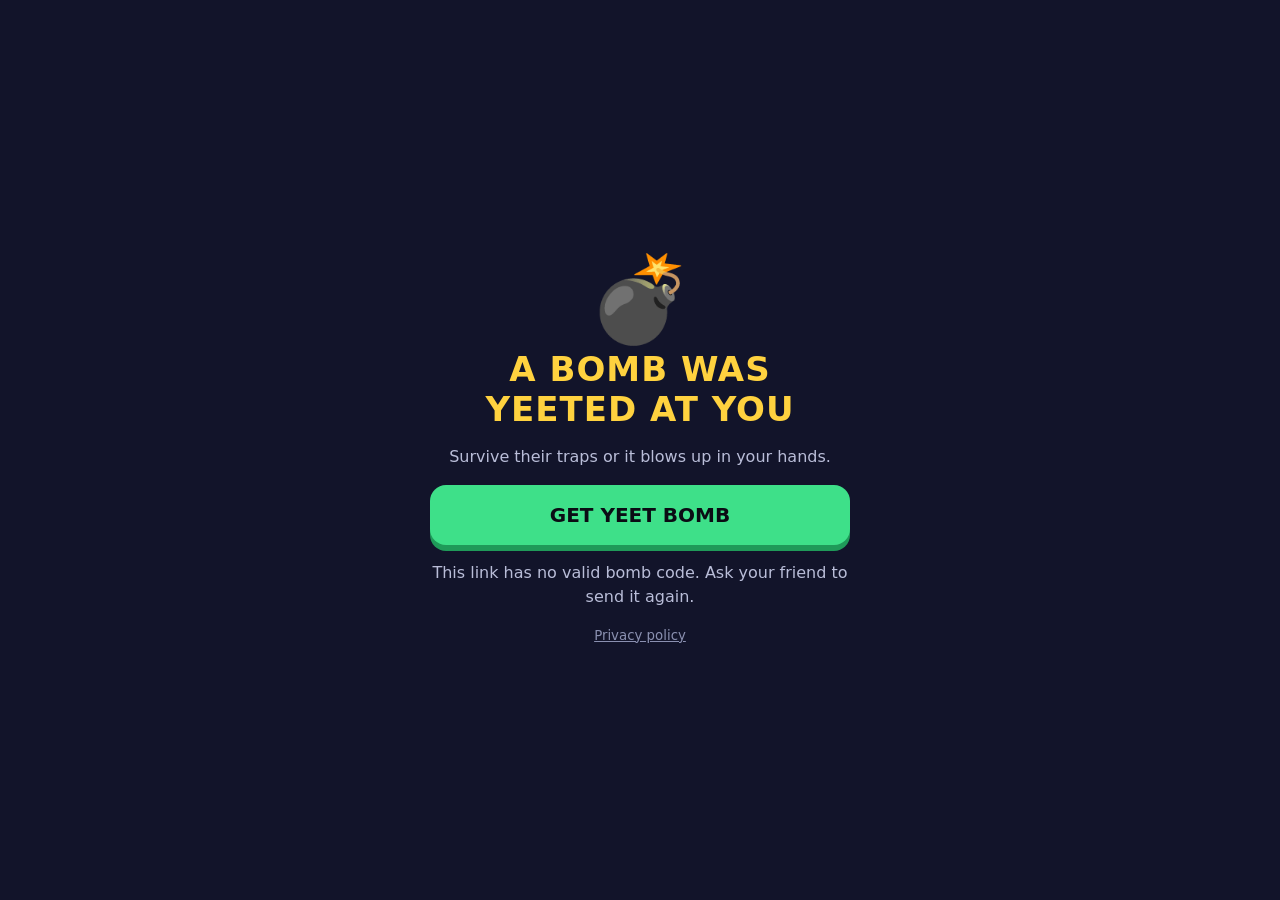
==== b/index.html @ 74ba8cb2 "Add bomb invite page; disclose game events, votes and clipboard check Co-Authored-By: Claude Opus 5." ====
<!doctype html>
<html lang="en">
<head>
<meta charset="utf-8">
<meta name="viewport" content="width=device-width, initial-scale=1">
<meta name="robots" content="noindex">
<title>A bomb was YEETED at you | YEET BOMB</title>
<meta property="og:title" content="💣 A bomb was YEETED at you">
<meta property="og:description" content="Survive their traps or it blows up in your hands. Tap to open it in YEET BOMB.">
<style>
  body { margin: 0; min-height: 100vh; display: flex; align-items: center; justify-content: center; background: #12142a; color: #fff;
         font-family: system-ui, -apple-system, Segoe UI, Roboto, sans-serif; text-align: center; }
  main { max-width: 420px; padding: 32px 22px; }
  h1 { font-size: 34px; margin: 8px 0; color: #ffd23f; letter-spacing: 1px; }
  .bomb { font-size: 84px; line-height: 1; }
  .code { font-size: 30px; font-weight: 800; letter-spacing: 3px; background: #1f2340; border: 3px dashed #ff4d5e; border-radius: 14px; padding: 12px; margin: 18px 0; }
  .btn { display: block; width: 100%; box-sizing: border-box; padding: 18px; margin: 12px 0; border: 0; border-radius: 16px; font-size: 20px; font-weight: 800;
         color: #fff; background: #ff4d5e; box-shadow: 0 6px 0 #b8283a; text-decoration: none; cursor: pointer; }
  .btn.alt { background: #3ee089; box-shadow: 0 6px 0 #1f9a59; color: #0b0c14; }
  p { color: #b9bdd8; line-height: 1.5; }
  small a { color: #8a90b0; }
  .hidden { display: none; }
</style>
</head>
<body>
<main>
  <div class="bomb">💣</div>
  <h1>A BOMB WAS YEETED AT YOU</h1>
  <p id="lead">Survive their traps or it blows up in your hands.</p>
  <div class="code" id="code">BOMB-??????</div>
  <button class="btn" id="open">OPEN IN YEET BOMB</button>
  <a class="btn alt" id="store" href="https://play.google.com/store/apps/details?id=com.driveiq.yeetbomb">GET YEET BOMB</a>
  <p id="note">Tapping copies the code. If you just installed the game, open it and the bomb will be waiting.</p>
  <p id="bad" class="hidden">This link has no valid bomb code. Ask your friend to send it again.</p>
  <small><a href="../">Privacy policy</a></small>
</main>
<script>
  // Codes use 2-9 and A-Z without I, L, O (same alphabet as the game).
  var raw = (new URLSearchParams(location.search).get("c") || "").toUpperCase().replace(/^BOMB-?/, "");
  var ok = /^[23456789ABCDEFGHJKMNPQRSTUVWXYZ]{6}$/.test(raw);
  var pkg = "com.driveiq.yeetbomb";
  var store = "https://play.google.com/store/apps/details?id=" + pkg + (ok ? "&referrer=" + encodeURIComponent("bomb=" + raw) : "");
  document.getElementById("store").href = store;
  if (!ok) {
    document.getElementById("code").classList.add("hidden");
    document.getElementById("open").classList.add("hidden");
    document.getElementById("note").classList.add("hidden");
    document.getElementById("bad").classList.remove("hidden");
  } else {
    document.getElementById("code").textContent = "BOMB-" + raw;
  }

  function fallbackCopy(text) {
    var t = document.createElement("textarea");
    t.value = text;
    document.body.appendChild(t);
    t.select();
    try { document.execCommand("copy"); } catch (e) {}
    document.body.removeChild(t);
  }

  function copyCode() {
    var text = "BOMB-" + raw;
    if (navigator.clipboard && navigator.clipboard.writeText) {
      return navigator.clipboard.writeText(text).catch(function () { fallbackCopy(text); });
    }
    fallbackCopy(text);
    return Promise.resolve();
  }

  // Copy first (the game reads the code from the clipboard), then open the app, or the store if it isn't installed.
  document.getElementById("open").addEventListener("click", function () {
    copyCode().then(function () {
      if (/android/i.test(navigator.userAgent)) {
        location.href = "intent://bomb/" + raw + "#Intent;scheme=yeetbomb;package=" + pkg +
          ";S.browser_fallback_url=" + encodeURIComponent(store) + ";end";
      } else {
        document.getElementById("note").textContent = "Code copied. YEET BOMB is on Android: get it, then tap OPEN in the game.";
      }
    });
  });
  document.getElementById("store").addEventListener("click", function () { if (ok) copyCode(); });
</script>
</body>
</html>
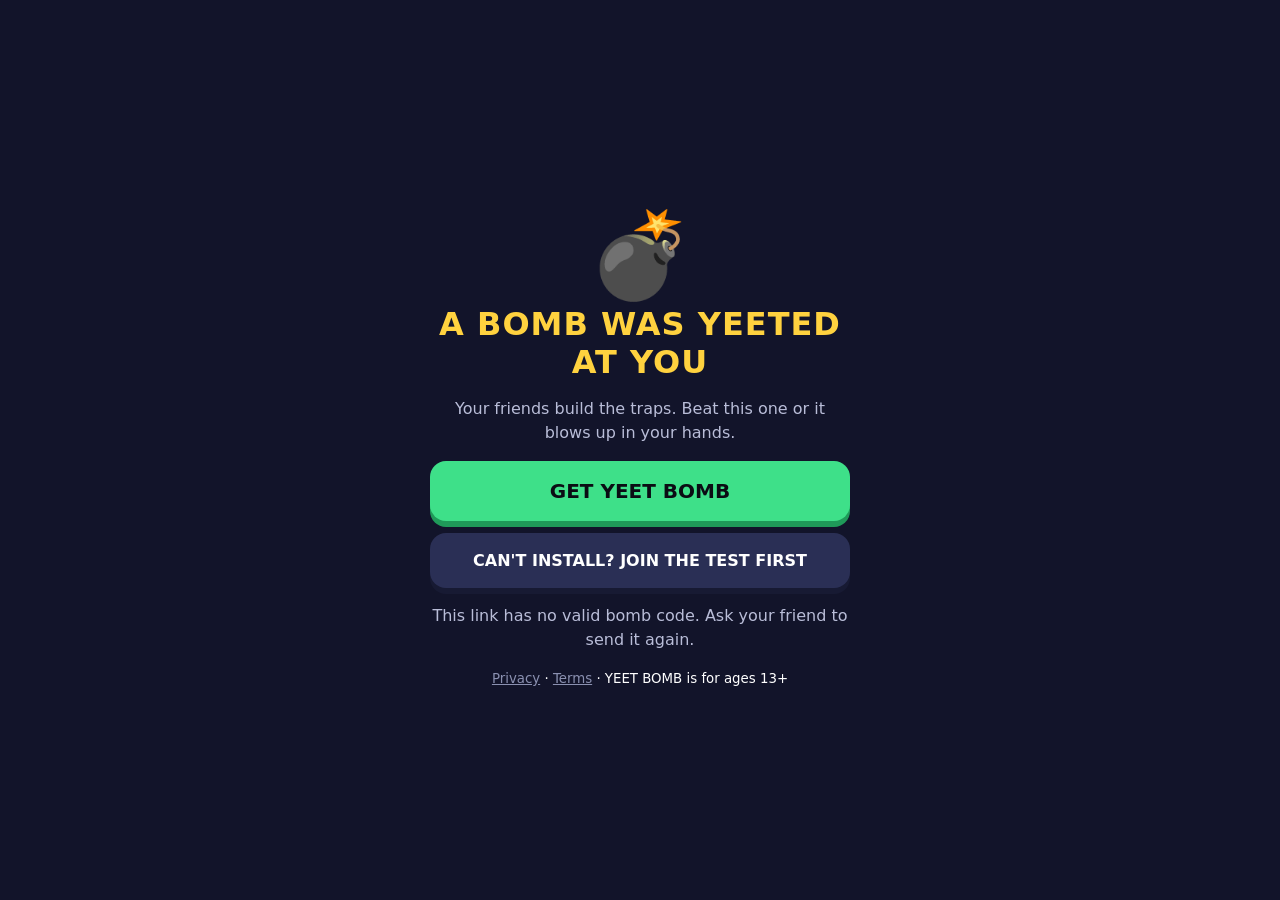
==== commit c202e3d7: "Invite page names the sender and offers the test opt-in; add challenge and terms pages; privacy poli" ====
--- a/b/index.html
+++ b/b/index.html
@@ -6,17 +6,19 @@
 <meta name="robots" content="noindex">
 <title>A bomb was YEETED at you | YEET BOMB</title>
 <meta property="og:title" content="💣 A bomb was YEETED at you">
-<meta property="og:description" content="Survive their traps or it blows up in your hands. Tap to open it in YEET BOMB.">
+<meta property="og:description" content="Your friends build the traps. Beat this one or it blows up in your hands.">
+<meta property="og:image" content="https://blankcanvas-software.github.io/yeetbomb-privacy/card.png">
 <style>
   body { margin: 0; min-height: 100vh; display: flex; align-items: center; justify-content: center; background: #12142a; color: #fff;
          font-family: system-ui, -apple-system, Segoe UI, Roboto, sans-serif; text-align: center; }
   main { max-width: 420px; padding: 32px 22px; }
-  h1 { font-size: 34px; margin: 8px 0; color: #ffd23f; letter-spacing: 1px; }
+  h1 { font-size: 32px; margin: 8px 0; color: #ffd23f; letter-spacing: 1px; }
   .bomb { font-size: 84px; line-height: 1; }
-  .code { font-size: 30px; font-weight: 800; letter-spacing: 3px; background: #1f2340; border: 3px dashed #ff4d5e; border-radius: 14px; padding: 12px; margin: 18px 0; }
+  .code { font-size: 28px; font-weight: 800; letter-spacing: 3px; background: #1f2340; border: 3px dashed #ff4d5e; border-radius: 14px; padding: 12px; margin: 18px 0; }
   .btn { display: block; width: 100%; box-sizing: border-box; padding: 18px; margin: 12px 0; border: 0; border-radius: 16px; font-size: 20px; font-weight: 800;
          color: #fff; background: #ff4d5e; box-shadow: 0 6px 0 #b8283a; text-decoration: none; cursor: pointer; }
   .btn.alt { background: #3ee089; box-shadow: 0 6px 0 #1f9a59; color: #0b0c14; }
+  .btn.ghost { background: #2a2f55; box-shadow: 0 6px 0 #171a33; font-size: 16px; }
   p { color: #b9bdd8; line-height: 1.5; }
   small a { color: #8a90b0; }
   .hidden { display: none; }
@@ -25,29 +27,37 @@
 <body>
 <main>
   <div class="bomb">💣</div>
-  <h1>A BOMB WAS YEETED AT YOU</h1>
-  <p id="lead">Survive their traps or it blows up in your hands.</p>
+  <h1 id="title">A BOMB WAS YEETED AT YOU</h1>
+  <p>Your friends build the traps. Beat this one or it blows up in your hands.</p>
   <div class="code" id="code">BOMB-??????</div>
   <button class="btn" id="open">OPEN IN YEET BOMB</button>
   <a class="btn alt" id="store" href="https://play.google.com/store/apps/details?id=com.driveiq.yeetbomb">GET YEET BOMB</a>
+  <a class="btn ghost" id="join" href="https://play.google.com/apps/testing/com.driveiq.yeetbomb">CAN'T INSTALL? JOIN THE TEST FIRST</a>
   <p id="note">Tapping copies the code. If you just installed the game, open it and the bomb will be waiting.</p>
   <p id="bad" class="hidden">This link has no valid bomb code. Ask your friend to send it again.</p>
-  <small><a href="../">Privacy policy</a></small>
+  <small><a href="../">Privacy</a> · <a href="../terms/">Terms</a> · YEET BOMB is for ages 13+</small>
 </main>
 <script>
+  var SUPABASE = "https://hhuzjlatcybgzmvbjaps.supabase.co";
+  var ANON = "eyJhbGciOiJIUzI1NiIsInR5cCI6IkpXVCJ9.eyJpc3MiOiJzdXBhYmFzZSIsInJlZiI6ImhodXpqbGF0Y3liZ3ptdmJqYXBzIiwicm9sZSI6ImFub24iLCJpYXQiOjE3OTE3MTMyNDUsImV4cCI6MjEwNzI4OTI0NX0.iV5COqltjgpRrw9MvNi_KXi9U9Oir5xAvUHxO-dURFw";
+  var q = new URLSearchParams(location.search);
   // Codes use 2-9 and A-Z without I, L, O (same alphabet as the game).
-  var raw = (new URLSearchParams(location.search).get("c") || "").toUpperCase().replace(/^BOMB-?/, "");
+  var raw = (q.get("c") || "").toUpperCase().replace(/^BOMB-?/, "");
   var ok = /^[23456789ABCDEFGHJKMNPQRSTUVWXYZ]{6}$/.test(raw);
+  var from = (q.get("from") || "").replace(/[^\w\-. ]/g, "").slice(0, 16);
   var pkg = "com.driveiq.yeetbomb";
   var store = "https://play.google.com/store/apps/details?id=" + pkg + (ok ? "&referrer=" + encodeURIComponent("bomb=" + raw) : "");
   document.getElementById("store").href = store;
+  if (from) document.getElementById("title").textContent = "@" + from.toUpperCase() + " YEETED A BOMB AT YOU";
   if (!ok) {
-    document.getElementById("code").classList.add("hidden");
-    document.getElementById("open").classList.add("hidden");
-    document.getElementById("note").classList.add("hidden");
+    ["code", "open", "note"].forEach(function (id) { document.getElementById(id).classList.add("hidden"); });
     document.getElementById("bad").classList.remove("hidden");
   } else {
     document.getElementById("code").textContent = "BOMB-" + raw;
+    // Anonymous "invite opened" count (no personal data): measures how many links get opened.
+    fetch(SUPABASE + "/rest/v1/rpc/log_invite_open", { method: "POST",
+      headers: { "apikey": ANON, "Authorization": "Bearer " + ANON, "Content-Type": "application/json" },
+      body: JSON.stringify({ code: raw, src: "landing_b" }) }).catch(function () {});
   }
 
   function fallbackCopy(text) {
@@ -68,12 +78,12 @@
     return Promise.resolve();
   }
 
-  // Copy first (the game reads the code from the clipboard), then open the app, or the store if it isn't installed.
+  // The link carries the bomb (and who sent it) into the app; the copied code is a backup for fresh installs.
   document.getElementById("open").addEventListener("click", function () {
     copyCode().then(function () {
       if (/android/i.test(navigator.userAgent)) {
-        location.href = "intent://bomb/" + raw + "#Intent;scheme=yeetbomb;package=" + pkg +
-          ";S.browser_fallback_url=" + encodeURIComponent(store) + ";end";
+        location.href = "intent://bomb/" + raw + (from ? "?from=" + encodeURIComponent(from) : "") +
+          "#Intent;scheme=yeetbomb;package=" + pkg + ";S.browser_fallback_url=" + encodeURIComponent(store) + ";end";
       } else {
         document.getElementById("note").textContent = "Code copied. YEET BOMB is on Android: get it, then tap OPEN in the game.";
       }
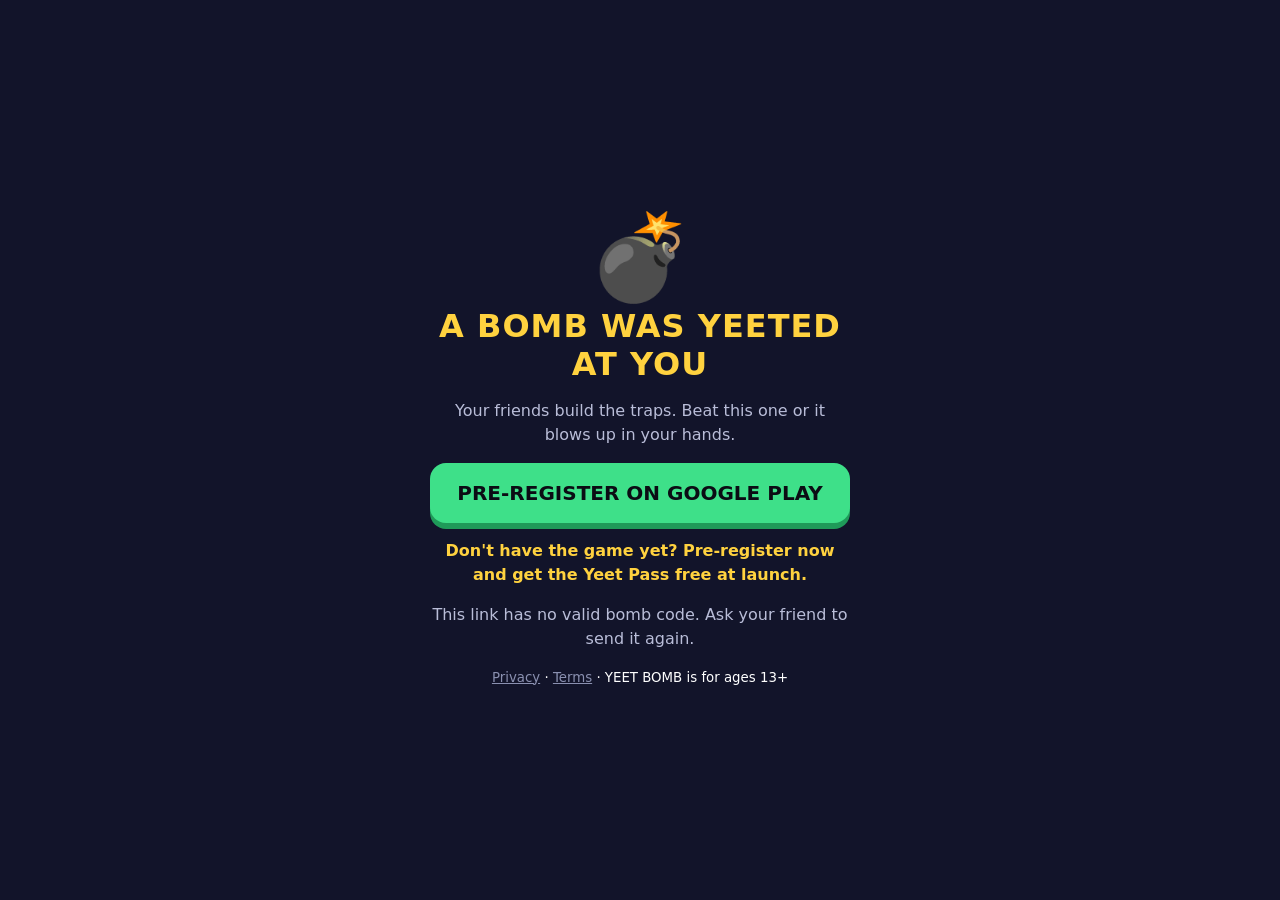
==== commit c94d348f: "feat: pre-registration copy, drop the closed-test link YEET BOMB moved from closed testing to Google" ====
--- a/b/index.html
+++ b/b/index.html
@@ -7,7 +7,7 @@
 <title>A bomb was YEETED at you | YEET BOMB</title>
 <meta property="og:title" content="💣 A bomb was YEETED at you">
 <meta property="og:description" content="Your friends build the traps. Beat this one or it blows up in your hands.">
-<meta property="og:image" content="https://blankcanvas-software.github.io/yeetbomb-privacy/card.png">
+<meta property="og:image" content="https://yeetbomb.softwareblankcanvas.es/card.png">
 <style>
   body { margin: 0; min-height: 100vh; display: flex; align-items: center; justify-content: center; background: #12142a; color: #fff;
          font-family: system-ui, -apple-system, Segoe UI, Roboto, sans-serif; text-align: center; }
@@ -18,8 +18,8 @@
   .btn { display: block; width: 100%; box-sizing: border-box; padding: 18px; margin: 12px 0; border: 0; border-radius: 16px; font-size: 20px; font-weight: 800;
          color: #fff; background: #ff4d5e; box-shadow: 0 6px 0 #b8283a; text-decoration: none; cursor: pointer; }
   .btn.alt { background: #3ee089; box-shadow: 0 6px 0 #1f9a59; color: #0b0c14; }
-  .btn.ghost { background: #2a2f55; box-shadow: 0 6px 0 #171a33; font-size: 16px; }
   p { color: #b9bdd8; line-height: 1.5; }
+  .bonus { color: #ffd23f; font-weight: 700; }
   small a { color: #8a90b0; }
   .hidden { display: none; }
 </style>
@@ -31,11 +31,11 @@
   <p>Your friends build the traps. Beat this one or it blows up in your hands.</p>
   <div class="code" id="code">BOMB-??????</div>
   <button class="btn" id="open">OPEN IN YEET BOMB</button>
-  <a class="btn alt" id="store" href="https://play.google.com/store/apps/details?id=com.driveiq.yeetbomb">GET YEET BOMB</a>
-  <a class="btn ghost" id="join" href="https://play.google.com/apps/testing/com.driveiq.yeetbomb">CAN'T INSTALL? JOIN THE TEST FIRST</a>
+  <a class="btn alt" id="store" href="https://play.google.com/store/apps/details?id=com.driveiq.yeetbomb">PRE-REGISTER ON GOOGLE PLAY</a>
+  <p class="bonus">Don't have the game yet? Pre-register now and get the Yeet Pass free at launch.</p>
   <p id="note">Tapping copies the code. If you just installed the game, open it and the bomb will be waiting.</p>
   <p id="bad" class="hidden">This link has no valid bomb code. Ask your friend to send it again.</p>
-  <small><a href="../">Privacy</a> · <a href="../terms/">Terms</a> · YEET BOMB is for ages 13+</small>
+  <small><a href="../privacy/">Privacy</a> · <a href="../terms/">Terms</a> · YEET BOMB is for ages 13+</small>
 </main>
 <script>
   var SUPABASE = "https://hhuzjlatcybgzmvbjaps.supabase.co";
@@ -85,7 +85,7 @@
         location.href = "intent://bomb/" + raw + (from ? "?from=" + encodeURIComponent(from) : "") +
           "#Intent;scheme=yeetbomb;package=" + pkg + ";S.browser_fallback_url=" + encodeURIComponent(store) + ";end";
       } else {
-        document.getElementById("note").textContent = "Code copied. YEET BOMB is on Android: get it, then tap OPEN in the game.";
+        document.getElementById("note").textContent = "Code copied. YEET BOMB is coming to Android: pre-register on Google Play from your phone.";
       }
     });
   });
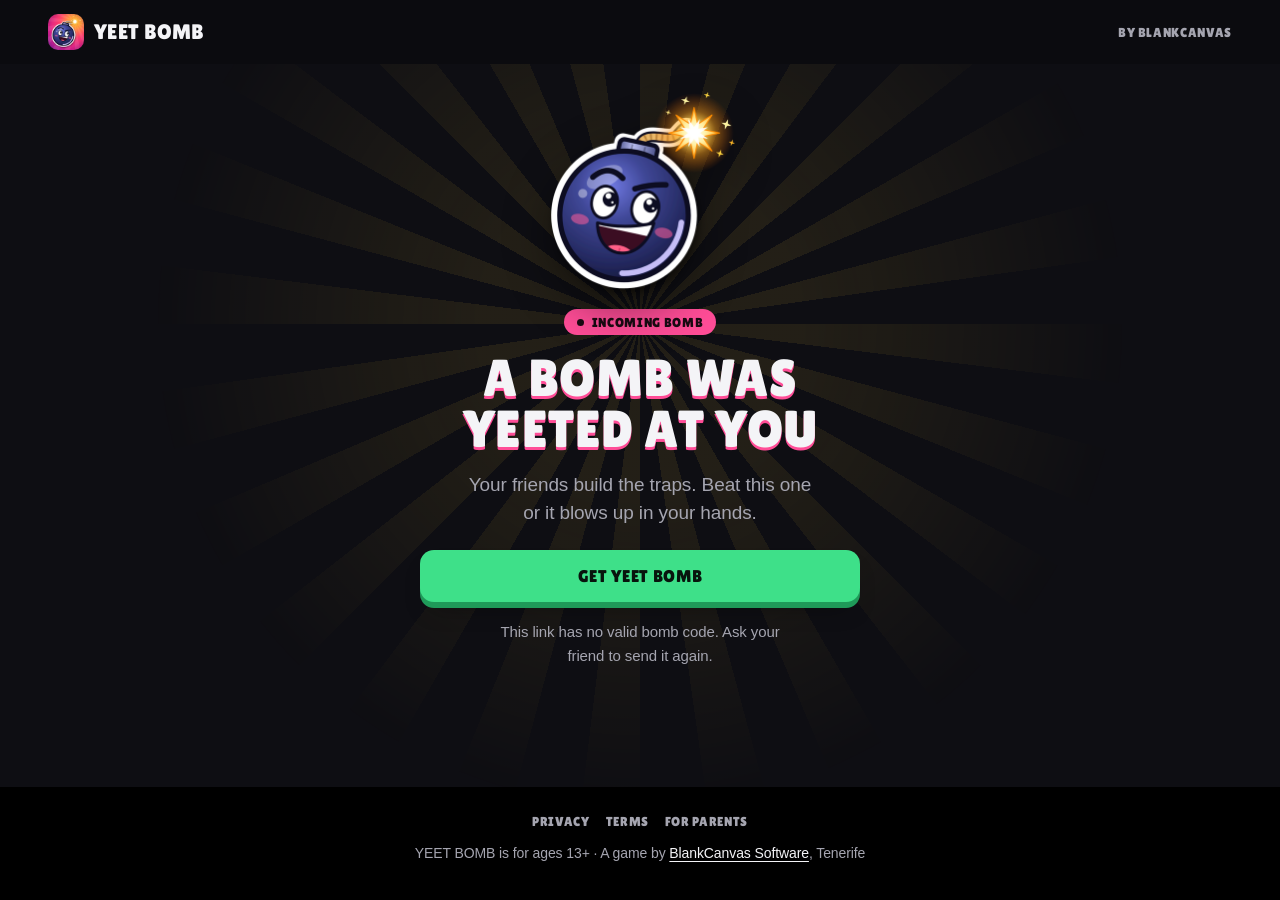
==== commit af4867d5: "Site in the BlankCanvas style; browser version for bomb and trap links; policy of 7 Nov - site.css: " ====
--- a/b/index.html
+++ b/b/index.html
@@ -2,41 +2,43 @@
 <html lang="en">
 <head>
 <meta charset="utf-8">
-<meta name="viewport" content="width=device-width, initial-scale=1">
+<meta name="viewport" content="width=device-width, initial-scale=1, viewport-fit=cover">
 <meta name="robots" content="noindex">
+<meta name="theme-color" content="#0b0b0f">
 <title>A bomb was YEETED at you | YEET BOMB</title>
 <meta property="og:title" content="💣 A bomb was YEETED at you">
 <meta property="og:description" content="Your friends build the traps. Beat this one or it blows up in your hands.">
 <meta property="og:image" content="https://yeetbomb.softwareblankcanvas.es/card.png">
-<style>
-  body { margin: 0; min-height: 100vh; display: flex; align-items: center; justify-content: center; background: #12142a; color: #fff;
-         font-family: system-ui, -apple-system, Segoe UI, Roboto, sans-serif; text-align: center; }
-  main { max-width: 420px; padding: 32px 22px; }
-  h1 { font-size: 32px; margin: 8px 0; color: #ffd23f; letter-spacing: 1px; }
-  .bomb { font-size: 84px; line-height: 1; }
-  .code { font-size: 28px; font-weight: 800; letter-spacing: 3px; background: #1f2340; border: 3px dashed #ff4d5e; border-radius: 14px; padding: 12px; margin: 18px 0; }
-  .btn { display: block; width: 100%; box-sizing: border-box; padding: 18px; margin: 12px 0; border: 0; border-radius: 16px; font-size: 20px; font-weight: 800;
-         color: #fff; background: #ff4d5e; box-shadow: 0 6px 0 #b8283a; text-decoration: none; cursor: pointer; }
-  .btn.alt { background: #3ee089; box-shadow: 0 6px 0 #1f9a59; color: #0b0c14; }
-  p { color: #b9bdd8; line-height: 1.5; }
-  .bonus { color: #ffd23f; font-weight: 700; }
-  small a { color: #8a90b0; }
-  .hidden { display: none; }
-</style>
+<link rel="icon" href="../img/icon.png">
+<link rel="preload" href="/fonts/lilita-one.ttf" as="font" type="font/ttf" crossorigin>
+<link rel="stylesheet" href="../site.css">
 </head>
-<body>
-<main>
-  <div class="bomb">💣</div>
-  <h1 id="title">A BOMB WAS YEETED AT YOU</h1>
-  <p>Your friends build the traps. Beat this one or it blows up in your hands.</p>
-  <div class="code" id="code">BOMB-??????</div>
-  <button class="btn" id="open">OPEN IN YEET BOMB</button>
-  <a class="btn alt" id="store" href="https://play.google.com/store/apps/details?id=com.driveiq.yeetbomb">PRE-REGISTER ON GOOGLE PLAY</a>
-  <p class="bonus">Don't have the game yet? Pre-register now and get the Yeet Pass free at launch.</p>
-  <p id="note">Tapping copies the code. If you just installed the game, open it and the bomb will be waiting.</p>
-  <p id="bad" class="hidden">This link has no valid bomb code. Ask your friend to send it again.</p>
-  <small><a href="../privacy/">Privacy</a> · <a href="../terms/">Terms</a> · YEET BOMB is for ages 13+</small>
+<body class="invite">
+<header class="bar">
+  <a class="brand" href="../"><img src="../img/icon.png" alt="">YEET BOMB</a>
+  <a class="by" href="https://www.softwareblankcanvas.es/">by BlankCanvas</a>
+</header>
+<main class="hero">
+  <div class="inner">
+    <img class="mascot" src="../img/bomb.png" alt="" width="382" height="420">
+    <p class="pill">Incoming bomb</p>
+    <h1 class="display" id="title">A bomb was yeeted at you</h1>
+    <p class="lede">Your friends build the traps. Beat this one or it blows up in your hands.</p>
+    <div class="code" id="code">BOMB-??????</div>
+    <div class="actions">
+      <button class="btn btn--yellow btn--block" id="open">Open in YEET BOMB</button>
+      <a class="btn btn--yellow btn--block hidden" id="web" href="../play/">Play in your browser</a>
+      <a class="btn btn--green btn--block" id="store" href="https://play.google.com/store/apps/details?id=com.driveiq.yeetbomb">Get YEET BOMB</a>
+      <a class="btn btn--ghost btn--block" id="join" href="https://play.google.com/apps/testing/com.driveiq.yeetbomb">Can't install? Join the test first</a>
+    </div>
+    <p class="note" id="note">Tapping copies the code. If you just installed the game, open it and the bomb will be waiting.</p>
+    <p class="note hidden" id="bad">This link has no valid bomb code. Ask your friend to send it again.</p>
+  </div>
 </main>
+<footer class="foot">
+  <nav class="links"><a href="../privacy/">Privacy</a><a href="../terms/">Terms</a><a href="../parents/">For parents</a></nav>
+  <p>YEET BOMB is for ages 13+ · A game by <a href="https://www.softwareblankcanvas.es/">BlankCanvas Software</a>, Tenerife</p>
+</footer>
 <script>
   var SUPABASE = "https://hhuzjlatcybgzmvbjaps.supabase.co";
   var ANON = "eyJhbGciOiJIUzI1NiIsInR5cCI6IkpXVCJ9.eyJpc3MiOiJzdXBhYmFzZSIsInJlZiI6ImhodXpqbGF0Y3liZ3ptdmJqYXBzIiwicm9sZSI6ImFub24iLCJpYXQiOjE3OTE3MTMyNDUsImV4cCI6MjEwNzI4OTI0NX0.iV5COqltjgpRrw9MvNi_KXi9U9Oir5xAvUHxO-dURFw";
@@ -47,17 +49,31 @@
   var from = (q.get("from") || "").replace(/[^\w\-. ]/g, "").slice(0, 16);
   var pkg = "com.driveiq.yeetbomb";
   var store = "https://play.google.com/store/apps/details?id=" + pkg + (ok ? "&referrer=" + encodeURIComponent("bomb=" + raw) : "");
+  var android = /android/i.test(navigator.userAgent);
   document.getElementById("store").href = store;
-  if (from) document.getElementById("title").textContent = "@" + from.toUpperCase() + " YEETED A BOMB AT YOU";
+  if (from) document.getElementById("title").textContent = "@" + from.toUpperCase() + " yeeted a bomb at you";
+  function log(src) {
+    fetch(SUPABASE + "/rest/v1/rpc/log_invite_open", { method: "POST", keepalive: true,
+      headers: { "apikey": ANON, "Authorization": "Bearer " + ANON, "Content-Type": "application/json" },
+      body: JSON.stringify({ code: raw, src: src }) }).catch(function () {});
+  }
+  // Android plays bombs in the app. iPhones, iPads and computers have no app, so there the browser version
+  // plays this bomb (and only bombs and traps from links: the full game is the Android app).
+  if (!android) {
+    var web = document.getElementById("web");
+    web.href = "../play/?c=" + raw + (from ? "&from=" + encodeURIComponent(from) : "");
+    web.classList.remove("hidden");
+    web.addEventListener("click", function () { log("web_b"); });
+    ["open", "store", "join"].forEach(function (id) { document.getElementById(id).classList.add("hidden"); });
+    document.getElementById("note").textContent = "No download: it runs right here in your browser. Sound on!";
+  }
   if (!ok) {
-    ["code", "open", "note"].forEach(function (id) { document.getElementById(id).classList.add("hidden"); });
+    ["code", "open", "web", "note"].forEach(function (id) { document.getElementById(id).classList.add("hidden"); });
     document.getElementById("bad").classList.remove("hidden");
+    if (!android) document.getElementById("store").classList.remove("hidden");
   } else {
     document.getElementById("code").textContent = "BOMB-" + raw;
-    // Anonymous "invite opened" count (no personal data): measures how many links get opened.
-    fetch(SUPABASE + "/rest/v1/rpc/log_invite_open", { method: "POST",
-      headers: { "apikey": ANON, "Authorization": "Bearer " + ANON, "Content-Type": "application/json" },
-      body: JSON.stringify({ code: raw, src: "landing_b" }) }).catch(function () {});
+    log("landing_b");   // anonymous "invite opened" count (no personal data)
   }
 
   function fallbackCopy(text) {
@@ -81,12 +97,8 @@
   // The link carries the bomb (and who sent it) into the app; the copied code is a backup for fresh installs.
   document.getElementById("open").addEventListener("click", function () {
     copyCode().then(function () {
-      if (/android/i.test(navigator.userAgent)) {
-        location.href = "intent://bomb/" + raw + (from ? "?from=" + encodeURIComponent(from) : "") +
-          "#Intent;scheme=yeetbomb;package=" + pkg + ";S.browser_fallback_url=" + encodeURIComponent(store) + ";end";
-      } else {
-        document.getElementById("note").textContent = "Code copied. YEET BOMB is coming to Android: pre-register on Google Play from your phone.";
-      }
+      location.href = "intent://bomb/" + raw + (from ? "?from=" + encodeURIComponent(from) : "") +
+        "#Intent;scheme=yeetbomb;package=" + pkg + ";S.browser_fallback_url=" + encodeURIComponent(store) + ";end";
     });
   });
   document.getElementById("store").addEventListener("click", function () { if (ok) copyCode(); });
--- a/site.css
+++ b/site.css
@@ -0,0 +1,141 @@
+/* YEET BOMB website, in BlankCanvas Software's design language (softwareblankcanvas.es): chrome-black hero
+   and footer, Lilita One display type in capitals, pink pills, chunky yellow and green buttons standing on a
+   solid "deep" shadow, ghost buttons drawn as a 2px ring, faint yellow sun rays. Reading pages (policy, terms,
+   parents, deletion) are warm paper under the same chrome bar, and follow the device's dark mode. */
+
+@font-face { font-family: "Lilita One"; font-style: normal; font-weight: 400; font-display: swap;
+             src: url("/fonts/lilita-one.ttf") format("truetype"); }
+@font-face { font-family: "Lilita One Fallback"; src: local("Arial Black"), local("Arial-Black"); size-adjust: 77.45%;
+             ascent-override: 118.79%; }
+
+:root {
+  color-scheme: light dark;
+  --bg: #f4f3f0; --bg-alt: #ebe9e4; --surface: #ffffff;
+  --ink: #101016; --ink-soft: #33333d; --muted: #5f5f6b;
+  --hairline: rgb(16 16 22 / 0.1); --hairline-strong: rgb(16 16 22 / 0.24);
+  --link: #c2185b; --focus: #1d4ed8;
+  --chrome: #0b0b0f; --chrome-2: #0e0e13; --chrome-ink: #f4f4f7; --chrome-muted: #a5a5b0;
+  --navy: #15173a; --navy-deep: #0d0f29;
+  --yellow: #ffd23f; --yellow-deep: #d9a600; --green: #3ee089; --green-deep: #1f9a59;
+  --pink: #ff4d97; --pink-ink: #1a0a12; --coral: #ff5b6b;
+  --shadow-card: 0 1px 2px rgb(16 16 22 / 0.06), 0 18px 40px -22px rgb(16 16 22 / 0.35);
+  --font-text: -apple-system, BlinkMacSystemFont, "SF Pro Text", "Segoe UI Variable Text", "Segoe UI", Roboto, "Helvetica Neue", Arial, sans-serif;
+  --font-display: "Lilita One", "Lilita One Fallback", system-ui, sans-serif;
+  --radius-l: 22px; --gutter: clamp(20px, 5vw, 48px);
+  --ease-out: cubic-bezier(0.22, 1, 0.36, 1);
+}
+@media (prefers-color-scheme: dark) {
+  :root { --bg: #0e0e13; --bg-alt: #16161d; --surface: #16161d; --ink: #f4f4f7; --ink-soft: #d4d4dc; --muted: #a5a5b0;
+          --hairline: rgb(255 255 255 / 0.1); --hairline-strong: rgb(255 255 255 / 0.22); --link: #ff7ab3; --focus: #ffd23f; }
+}
+
+* { box-sizing: border-box; }
+html { -webkit-text-size-adjust: 100%; }
+body { margin: 0; background: var(--bg); color: var(--ink); font: 17px/1.6 var(--font-text); letter-spacing: -0.006em; }
+a { color: var(--link); text-underline-offset: 3px; }
+:focus-visible { outline: 3px solid var(--focus); outline-offset: 3px; border-radius: 6px; }
+.skip { position: absolute; left: -999px; top: 8px; z-index: 9; padding: 10px 16px; border-radius: 12px; background: var(--yellow);
+        color: #14120a; font-weight: 700; text-decoration: none; }
+.skip:focus { left: 8px; }
+
+/* chrome bar */
+.bar { position: sticky; top: 0; z-index: 5; display: flex; align-items: center; justify-content: space-between; gap: 12px;
+       height: 64px; padding: 0 var(--gutter); background: var(--chrome); color: var(--chrome-ink); }
+.brand { display: inline-flex; align-items: center; gap: 10px; color: var(--chrome-ink); text-decoration: none;
+         font: 21px/1 var(--font-display); text-transform: uppercase; letter-spacing: 0.02em; }
+.brand img { width: 36px; height: 36px; border-radius: 10px; }
+.by { color: var(--chrome-muted); font: 13px/1 var(--font-display); text-transform: uppercase; letter-spacing: 0.05em; text-decoration: none; }
+.by:hover { color: var(--chrome-ink); }
+
+/* type and pills */
+.display { margin: 0; font: 400 clamp(40px, 9vw, 72px)/0.98 var(--font-display); text-transform: uppercase;
+           letter-spacing: 0.01em; text-shadow: 0 0.06em 0 var(--pink); text-wrap: balance; }
+.pill { display: inline-flex; align-items: center; gap: 8px; margin: 0 0 18px; padding: 7px 13px 6px; border-radius: 999px;
+        background: var(--pink); color: var(--pink-ink); font: 13px/1 var(--font-display); text-transform: uppercase; letter-spacing: 0.05em; }
+.pill::before { content: ""; width: 7px; height: 7px; border-radius: 50%; background: var(--pink-ink); }
+.lede { margin: 16px auto 0; max-width: 34ch; color: var(--chrome-muted); font-size: 19px; line-height: 1.5; text-wrap: pretty; }
+
+/* buttons */
+.btn { display: inline-flex; align-items: center; justify-content: center; gap: 10px; min-height: 52px; padding: 2px 24px 0;
+       border: 0; border-radius: 14px; font: 17px/1 var(--font-display); text-transform: uppercase; letter-spacing: 0.04em;
+       text-decoration: none; cursor: pointer; transition: transform 0.12s var(--ease-out), box-shadow 0.12s var(--ease-out); }
+.btn--yellow { background: var(--yellow); color: #14120a; box-shadow: 0 6px 0 var(--yellow-deep), 0 14px 26px -12px rgb(0 0 0 / 0.45); }
+.btn--green { background: var(--green); color: #08140d; box-shadow: 0 6px 0 var(--green-deep), 0 14px 26px -12px rgb(0 0 0 / 0.45); }
+.btn--ghost { background: transparent; color: var(--chrome-ink); box-shadow: inset 0 0 0 2px rgb(255 255 255 / 0.26); }
+.btn--yellow:active, .btn--green:active { transform: translateY(4px); }
+.btn--yellow:active { box-shadow: 0 2px 0 var(--yellow-deep); }
+.btn--green:active { box-shadow: 0 2px 0 var(--green-deep); }
+.btn--ghost:hover { box-shadow: inset 0 0 0 2px rgb(255 255 255 / 0.5); }
+.btn--block { display: flex; width: 100%; }
+.btn--small { min-height: 40px; padding: 2px 15px 0; border-radius: 11px; font-size: 15px; }
+.btn--small.btn--yellow { box-shadow: 0 4px 0 var(--yellow-deep); }
+
+/* hero: chrome, rays, mascot */
+.hero { position: relative; isolation: isolate; overflow: hidden; background: var(--chrome-2); color: var(--chrome-ink);
+        padding: 40px var(--gutter) 56px; text-align: center; }
+.hero::before { content: ""; position: absolute; inset: 0; z-index: -1; pointer-events: none;
+                background: repeating-conic-gradient(from 0deg at 50% 36%, rgb(255 210 63 / 0.09) 0deg 7deg, transparent 7deg 15deg);
+                -webkit-mask-image: radial-gradient(circle at 50% 36%, #000 0, #000 20%, transparent 62%);
+                mask-image: radial-gradient(circle at 50% 36%, #000 0, #000 20%, transparent 62%); }
+.hero .mascot { display: block; width: min(190px, 46vw); height: auto; margin: 0 auto 6px;
+                filter: drop-shadow(0 18px 24px rgb(0 0 0 / 0.45)); animation: bob 3.2s ease-in-out infinite; }
+@keyframes bob { 50% { transform: translateY(-8px) rotate(-2deg); } }
+@media (prefers-reduced-motion: reduce) { .hero .mascot { animation: none; } .btn { transition: none; } }
+
+/* invite pages (bomb and trap links): one column on the chrome */
+.invite { min-height: 100vh; min-height: 100dvh; display: flex; flex-direction: column; background: var(--chrome-2); color: var(--chrome-ink); }
+.invite .hero { flex: 1; padding-top: 28px; }
+.invite .inner { max-width: 440px; margin: 0 auto; }
+.invite .display { font-size: clamp(34px, 9.5vw, 52px); }
+.code { margin: 22px auto 6px; padding: 14px 18px 12px; border-radius: 16px; background: var(--navy);
+        box-shadow: inset 0 0 0 2px rgb(255 255 255 / 0.12); font: 30px/1 var(--font-display); letter-spacing: 0.12em; }
+.actions { display: grid; gap: 18px; margin-top: 22px; }
+.note { margin: 18px auto 0; max-width: 36ch; color: var(--chrome-muted); font-size: 15px; }
+.hidden { display: none !important; }
+
+/* footer */
+.foot { background: #000; color: var(--chrome-muted); padding: 26px var(--gutter) 32px; font-size: 14px; text-align: center; }
+.foot a { color: var(--chrome-ink); }
+.foot .links { display: flex; flex-wrap: wrap; justify-content: center; gap: 6px 16px; margin-bottom: 10px;
+               font: 13px/1.4 var(--font-display); text-transform: uppercase; letter-spacing: 0.05em; }
+.foot .links a { color: var(--chrome-muted); text-decoration: none; }
+.foot .links a:hover { color: var(--chrome-ink); }
+.foot p { margin: 4px 0; }
+
+/* reading pages */
+.doc main { max-width: 760px; margin: 0 auto; padding: 36px var(--gutter) 56px; }
+.doc h1 { margin: 0 0 6px; font: 400 clamp(34px, 6vw, 48px)/1.05 var(--font-display); text-transform: uppercase;
+          letter-spacing: 0.01em; color: var(--ink); text-shadow: 0 0.06em 0 var(--pink); }
+.doc h2 { margin: 2em 0 0.6em; font: 400 24px/1.2 var(--font-display); text-transform: uppercase; letter-spacing: 0.02em; }
+.doc h2::after { content: ""; display: block; width: 56px; height: 5px; margin-top: 8px; border-radius: 3px; background: var(--yellow); }
+.doc h3 { margin: 1.6em 0 0.4em; font-size: 18px; }
+.doc .muted { color: var(--muted); }
+.doc table { width: 100%; border-collapse: collapse; margin: 1em 0; background: var(--surface); border-radius: 14px;
+             overflow: hidden; box-shadow: var(--shadow-card); font-size: 15px; }
+.doc th, .doc td { padding: 10px 12px; text-align: left; vertical-align: top; border-bottom: 1px solid var(--hairline); }
+.doc th { background: var(--bg-alt); font: 14px/1.3 var(--font-display); text-transform: uppercase; letter-spacing: 0.04em; }
+.doc li { margin: 6px 0; }
+.doc code { font: 15px ui-monospace, "SF Mono", "Cascadia Mono", Menlo, Consolas, monospace; }
+
+/* home */
+.home .hero { padding: 48px var(--gutter) 64px; }
+.home .logo { display: block; width: min(460px, 86vw); height: auto; margin: 0 auto 14px; filter: drop-shadow(0 16px 26px rgb(0 0 0 / 0.5)); }
+.home .cta { display: flex; flex-wrap: wrap; justify-content: center; gap: 18px; margin-top: 28px; }
+.section { max-width: 1080px; margin: 0 auto; padding: 56px var(--gutter); }
+.section h2 { margin: 0 0 8px; font: 400 clamp(30px, 5vw, 44px)/1.05 var(--font-display); text-transform: uppercase; letter-spacing: 0.01em; }
+.section .sub { margin: 0 0 28px; color: var(--muted); font-size: 18px; }
+.steps { display: grid; grid-template-columns: repeat(auto-fit, minmax(240px, 1fr)); gap: 18px; padding: 0; margin: 0; list-style: none; }
+.card { padding: 22px; border-radius: var(--radius-l); background: var(--surface); box-shadow: var(--shadow-card); }
+.card h3 { margin: 10px 0 6px; font: 400 22px/1.15 var(--font-display); text-transform: uppercase; letter-spacing: 0.02em; }
+.card p { margin: 0; color: var(--ink-soft); }
+.num { display: inline-grid; place-items: center; width: 38px; height: 38px; border-radius: 12px; background: var(--yellow); color: #14120a;
+       font: 20px/1 var(--font-display); box-shadow: 0 4px 0 var(--yellow-deep); }
+.shots { display: grid; grid-template-columns: repeat(3, minmax(0, 1fr)); gap: 16px; }
+.shots img { width: 100%; height: auto; border-radius: 18px; box-shadow: var(--shadow-card); }
+@media (max-width: 640px) { .shots { grid-template-columns: repeat(3, 72%); overflow-x: auto; scroll-snap-type: x mandatory; padding-bottom: 8px; }
+                            .shots img { scroll-snap-align: center; } }
+.games { display: grid; grid-template-columns: repeat(auto-fit, minmax(220px, 1fr)); gap: 12px; padding: 0; margin: 0; list-style: none; }
+.games li { padding: 14px 16px; border-radius: 16px; background: var(--surface); box-shadow: var(--shadow-card); color: var(--ink-soft); }
+.games b { display: block; font: 400 18px/1.2 var(--font-display); text-transform: uppercase; letter-spacing: 0.03em; color: var(--ink); }
+.band { background: var(--bg-alt); }
+.band .games li, .band .card { background: var(--bg); }
